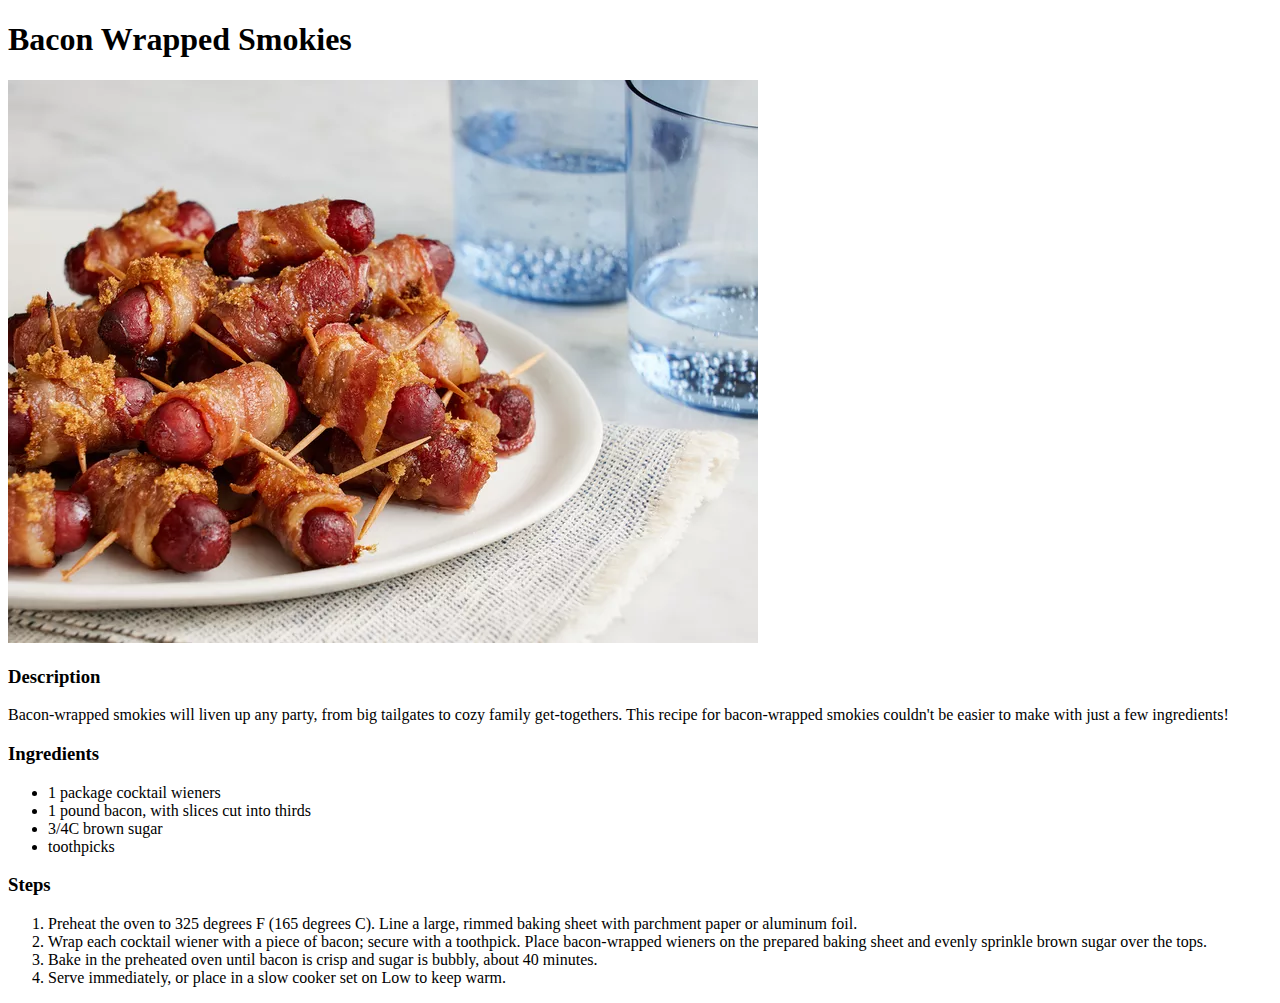
==== recipes/bacon-wrapped-smokies.html @ ec532ff7 "Add images/ index.html recipes/" ====
<!DOCTYPE html>
<html>
    <head>
        <meta charset="UTF-8">
        <title>Bacon Wrapped Smokies"</title>
        
            
    </head>
        
    <body>
        <h1>Bacon Wrapped Smokies</h1>
        
        <img src="../images/bacon-wrapped-smokies.jpg">
        <h3>Description</h3>
        <p>Bacon-wrapped smokies will liven up any party, from big tailgates to cozy family get-togethers. This recipe for bacon-wrapped smokies couldn't be easier to make with just a few ingredients!</p>
        
        <h3>Ingredients</h3>
        <ul>
            <li>1 package cocktail wieners</li>
            <li>1 pound bacon, with slices cut into thirds</li>
            <li>3/4C brown sugar</li>
            <li>toothpicks</li>
        </ul>
        <h3>Steps</h3>
        <ol>
            <li>Preheat the oven to 325 degrees F (165 degrees C). Line a large, rimmed baking sheet with parchment paper or aluminum foil.</li>
            <li>Wrap each cocktail wiener with a piece of bacon; secure with a toothpick. Place bacon-wrapped wieners on the prepared baking sheet and evenly sprinkle brown sugar over the tops.</li>
            <li>Bake in the preheated oven until bacon is crisp and sugar is bubbly, about 40 minutes.</li>
            <li>Serve immediately, or place in a slow cooker set on Low to keep warm.</li>
        </ol>
            
            
            
        
    </body>
    
</html>
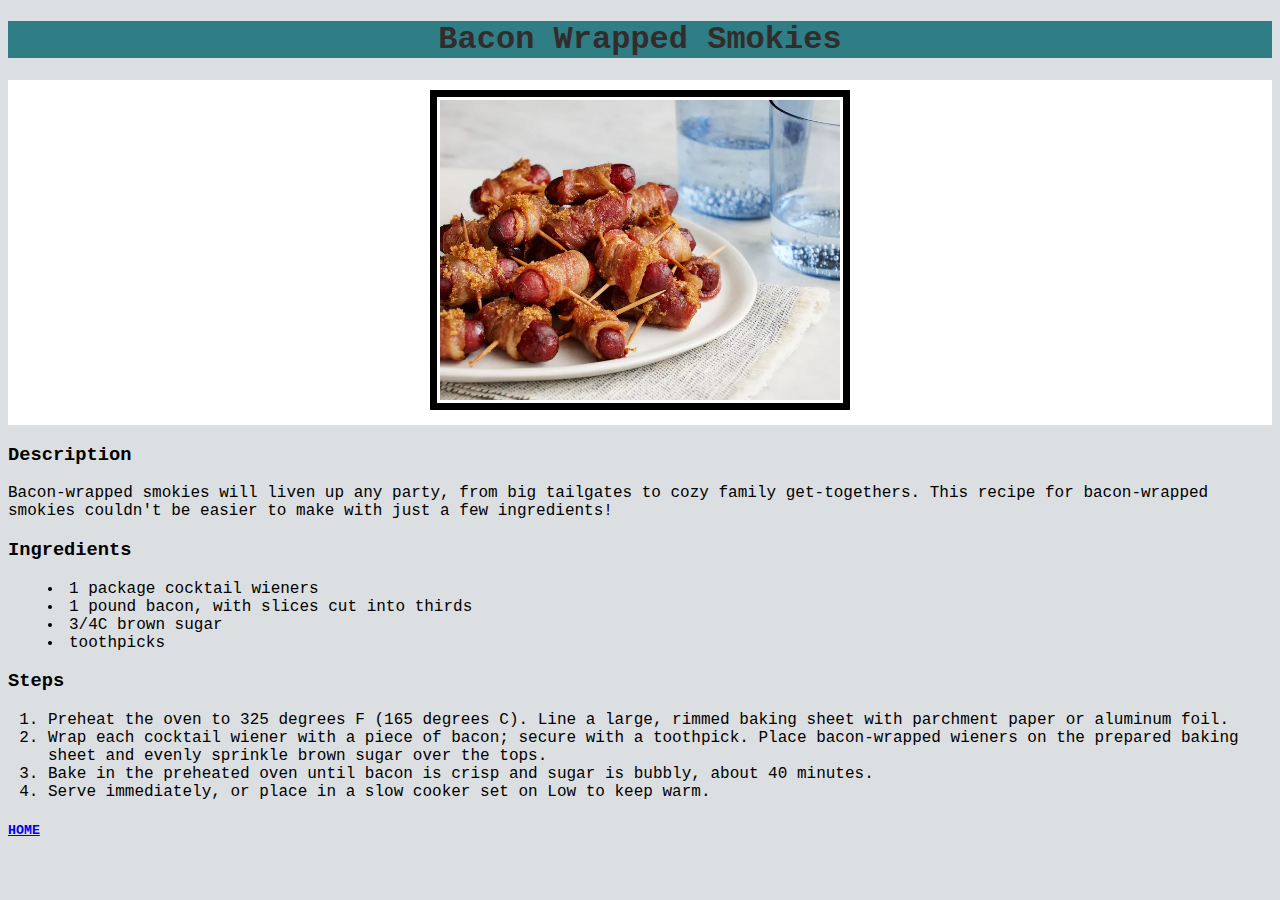
==== commit 9622e2a7: "add CSS styles" ====
--- a/recipes/bacon-wrapped-smokies.html
+++ b/recipes/bacon-wrapped-smokies.html
@@ -1,19 +1,15 @@
 <!DOCTYPE html>
-<html>
+<html lang="en">
     <head>
         <meta charset="UTF-8">
         <title>Bacon Wrapped Smokies"</title>
-        
-            
-    </head>
-        
+        <link rel="stylesheet" href="../styles.css"> 
+    </head> 
     <body>
         <h1>Bacon Wrapped Smokies</h1>
-        
-        <img src="../images/bacon-wrapped-smokies.jpg">
+        <div><img src="../images/bacon-wrapped-smokies.jpg"></div>
         <h3>Description</h3>
         <p>Bacon-wrapped smokies will liven up any party, from big tailgates to cozy family get-togethers. This recipe for bacon-wrapped smokies couldn't be easier to make with just a few ingredients!</p>
-        
         <h3>Ingredients</h3>
         <ul>
             <li>1 package cocktail wieners</li>
@@ -26,12 +22,8 @@
             <li>Preheat the oven to 325 degrees F (165 degrees C). Line a large, rimmed baking sheet with parchment paper or aluminum foil.</li>
             <li>Wrap each cocktail wiener with a piece of bacon; secure with a toothpick. Place bacon-wrapped wieners on the prepared baking sheet and evenly sprinkle brown sugar over the tops.</li>
             <li>Bake in the preheated oven until bacon is crisp and sugar is bubbly, about 40 minutes.</li>
-            <li>Serve immediately, or place in a slow cooker set on Low to keep warm.</li>
+            <li>Serve immediately, or place in a slow cooker set on Low to keep warm.</li>   
         </ol>
-            
-            
-            
-        
+        <h5><a href="../index.html">HOME</a></h5>  
     </body>
-    
 </html>
--- a/styles.css
+++ b/styles.css
@@ -0,0 +1,36 @@
+p {
+    
+
+}
+img {
+    width: auto;
+    height: 300px;
+    align-items: center;
+    border: 7px solid black; padding: 3px; margin: 10px;
+}
+body {
+    font-family: 'Courier New', Courier, monospace;
+    background-color: rgb(220, 223, 225);
+}
+h1 {
+    background-color: rgb(48, 126, 133);
+    color: rgb(51, 44, 44);
+    text-align: center;
+}
+div {
+    text-align: center;
+    background-color: white;
+}
+.recipe-list-block {
+    border: 3px solid black; padding: 10px; margin: 20px;
+    font-size: 16px;
+    text-align: left;
+    display: inline-block
+}
+ul {
+    list-style-position: inside;
+}
+#title{
+    font-size: 50px;
+    font-weight: bold;
+}
